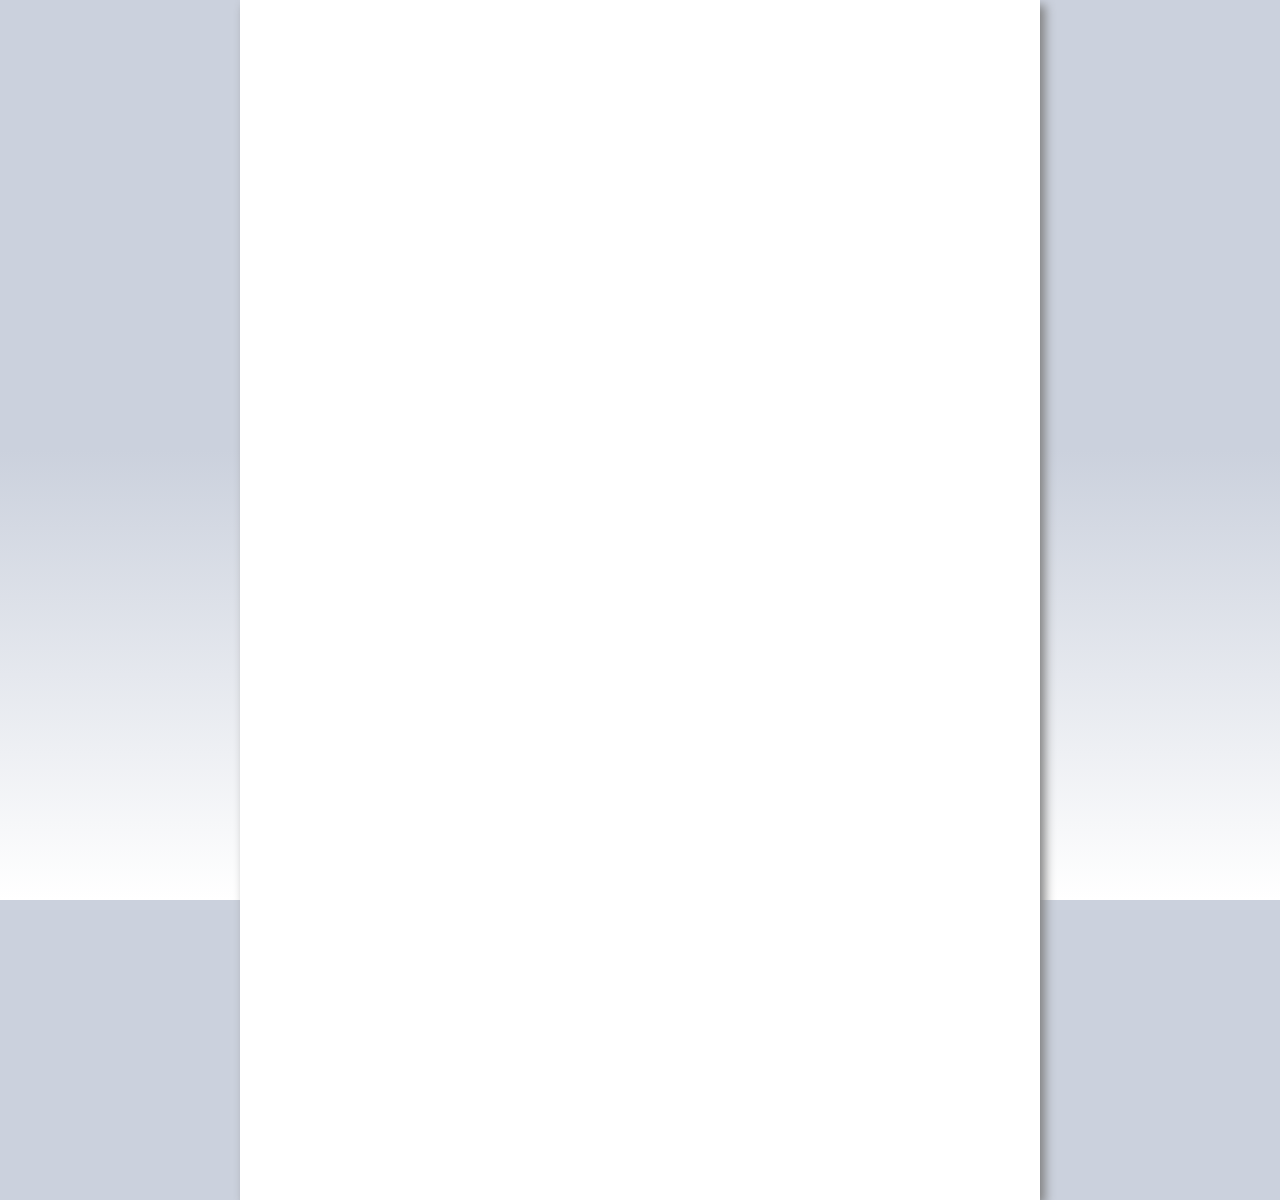
==== index.html @ 5af5730a "page background styled and ready" ====
<!DOCTYPE html>
<!--[if lt IE 7]>      <html class="no-js lt-ie9 lt-ie8 lt-ie7"> <![endif]-->
<!--[if IE 7]>         <html class="no-js lt-ie9 lt-ie8"> <![endif]-->
<!--[if IE 8]>         <html class="no-js lt-ie9"> <![endif]-->
<!--[if gt IE 8]><!--> <html class="no-js"> <!--<![endif]-->
    <head>
        <meta charset="utf-8">
        <meta http-equiv="X-UA-Compatible" content="IE=edge">
        <title></title>
        <meta name="description" content="">
        <meta name="viewport" content="width=device-width, initial-scale=1">

        <!-- Place favicon.ico and apple-touch-icon.png in the root directory -->

        <link rel="stylesheet" href="css/normalize.css">
        <link rel="stylesheet" href="css/main.css">
        <script src="js/vendor/modernizr-2.6.2.min.js"></script>
    </head>
    <body>
        <!--[if lt IE 7]>
            <p class="browsehappy">You are using an <strong>outdated</strong> browser. Please <a href="http://browsehappy.com/">upgrade your browser</a> to improve your experience.</p>
        <![endif]-->

        <!-- Add your site or application content here -->
        
        <div class="container">
            
        </div>
        <script src="//ajax.googleapis.com/ajax/libs/jquery/1.10.2/jquery.min.js"></script>
        <script>window.jQuery || document.write('<script src="js/vendor/jquery-1.10.2.min.js"><\/script>')</script>
        <script src="js/plugins.js"></script>
        <script src="js/main.js"></script>

        <!-- Google Analytics: change UA-XXXXX-X to be your site's ID. -->
        <script>
            (function(b,o,i,l,e,r){b.GoogleAnalyticsObject=l;b[l]||(b[l]=
            function(){(b[l].q=b[l].q||[]).push(arguments)});b[l].l=+new Date;
            e=o.createElement(i);r=o.getElementsByTagName(i)[0];
            e.src='//www.google-analytics.com/analytics.js';
            r.parentNode.insertBefore(e,r)}(window,document,'script','ga'));
            ga('create','UA-XXXXX-X');ga('send','pageview');
        </script>
    </body>
</html>
---- css/main.css ----
html, body
{
    height: 100%;
    background: linear-gradient(#cbd1dd, #cbd1dd, white); /* Standard syntax */
}

.container {
    width: 800px;
    height: 1200px;
    margin: 0 auto;
    background-color: white;
    box-shadow: 5px 5px 10px gray;
}












































/*! HTML5 Boilerplate v4.3.0 | MIT License | http://h5bp.com/ */

/*
 * What follows is the result of much research on cross-browser styling.
 * Credit left inline and big thanks to Nicolas Gallagher, Jonathan Neal,
 * Kroc Camen, and the H5BP dev community and team.
 */

/* ==========================================================================
   Base styles: opinionated defaults
   ========================================================================== */

html,
button,
input,
select,
textarea {
    color: #222;
}

html {
    font-size: 1em;
    line-height: 1.4;
}

/*
 * Remove text-shadow in selection highlight: h5bp.com/i
 * These selection rule sets have to be separate.
 * Customize the background color to match your design.
 */

::-moz-selection {
    background: #b3d4fc;
    text-shadow: none;
}

::selection {
    background: #b3d4fc;
    text-shadow: none;
}

/*
 * A better looking default horizontal rule
 */

hr {
    display: block;
    height: 1px;
    border: 0;
    border-top: 1px solid #ccc;
    margin: 1em 0;
    padding: 0;
}

/*
 * Remove the gap between images, videos, audio and canvas and the bottom of
 * their containers: h5bp.com/i/440
 */

audio,
canvas,
img,
video {
    vertical-align: middle;
}

/*
 * Remove default fieldset styles.
 */

fieldset {
    border: 0;
    margin: 0;
    padding: 0;
}

/*
 * Allow only vertical resizing of textareas.
 */

textarea {
    resize: vertical;
}

/* ==========================================================================
   Browse Happy prompt
   ========================================================================== */

.browsehappy {
    margin: 0.2em 0;
    background: #ccc;
    color: #000;
    padding: 0.2em 0;
}

/* ==========================================================================
   Author's custom styles
   ========================================================================== */

















/* ==========================================================================
   Helper classes
   ========================================================================== */

/*
 * Image replacement
 */

.ir {
    background-color: transparent;
    border: 0;
    overflow: hidden;
    /* IE 6/7 fallback */
    *text-indent: -9999px;
}

.ir:before {
    content: "";
    display: block;
    width: 0;
    height: 150%;
}

/*
 * Hide from both screenreaders and browsers: h5bp.com/u
 */

.hidden {
    display: none !important;
    visibility: hidden;
}

/*
 * Hide only visually, but have it available for screenreaders: h5bp.com/v
 */

.visuallyhidden {
    border: 0;
    clip: rect(0 0 0 0);
    height: 1px;
    margin: -1px;
    overflow: hidden;
    padding: 0;
    position: absolute;
    width: 1px;
}

/*
 * Extends the .visuallyhidden class to allow the element to be focusable
 * when navigated to via the keyboard: h5bp.com/p
 */

.visuallyhidden.focusable:active,
.visuallyhidden.focusable:focus {
    clip: auto;
    height: auto;
    margin: 0;
    overflow: visible;
    position: static;
    width: auto;
}

/*
 * Hide visually and from screenreaders, but maintain layout
 */

.invisible {
    visibility: hidden;
}

/*
 * Clearfix: contain floats
 *
 * For modern browsers
 * 1. The space content is one way to avoid an Opera bug when the
 *    `contenteditable` attribute is included anywhere else in the document.
 *    Otherwise it causes space to appear at the top and bottom of elements
 *    that receive the `clearfix` class.
 * 2. The use of `table` rather than `block` is only necessary if using
 *    `:before` to contain the top-margins of child elements.
 */

.clearfix:before,
.clearfix:after {
    content: " "; /* 1 */
    display: table; /* 2 */
}

.clearfix:after {
    clear: both;
}

/*
 * For IE 6/7 only
 * Include this rule to trigger hasLayout and contain floats.
 */

.clearfix {
    *zoom: 1;
}

/* ==========================================================================
   EXAMPLE Media Queries for Responsive Design.
   These examples override the primary ('mobile first') styles.
   Modify as content requires.
   ========================================================================== */

@media only screen and (min-width: 35em) {
    /* Style adjustments for viewports that meet the condition */
}

@media print,
       (-o-min-device-pixel-ratio: 5/4),
       (-webkit-min-device-pixel-ratio: 1.25),
       (min-resolution: 120dpi) {
    /* Style adjustments for high resolution devices */
}

/* ==========================================================================
   Print styles.
   Inlined to avoid required HTTP connection: h5bp.com/r
   ========================================================================== */

@media print {
    * {
        background: transparent !important;
        color: #000 !important; /* Black prints faster: h5bp.com/s */
        box-shadow: none !important;
        text-shadow: none !important;
    }

    a,
    a:visited {
        text-decoration: underline;
    }

    a[href]:after {
        content: " (" attr(href) ")";
    }

    abbr[title]:after {
        content: " (" attr(title) ")";
    }

    /*
     * Don't show links for images, or javascript/internal links
     */

    .ir a:after,
    a[href^="javascript:"]:after,
    a[href^="#"]:after {
        content: "";
    }

    pre,
    blockquote {
        border: 1px solid #999;
        page-break-inside: avoid;
    }

    thead {
        display: table-header-group; /* h5bp.com/t */
    }

    tr,
    img {
        page-break-inside: avoid;
    }

    img {
        max-width: 100% !important;
    }

    @page {
        margin: 0.5cm;
    }

    p,
    h2,
    h3 {
        orphans: 3;
        widows: 3;
    }

    h2,
    h3 {
        page-break-after: avoid;
    }
}
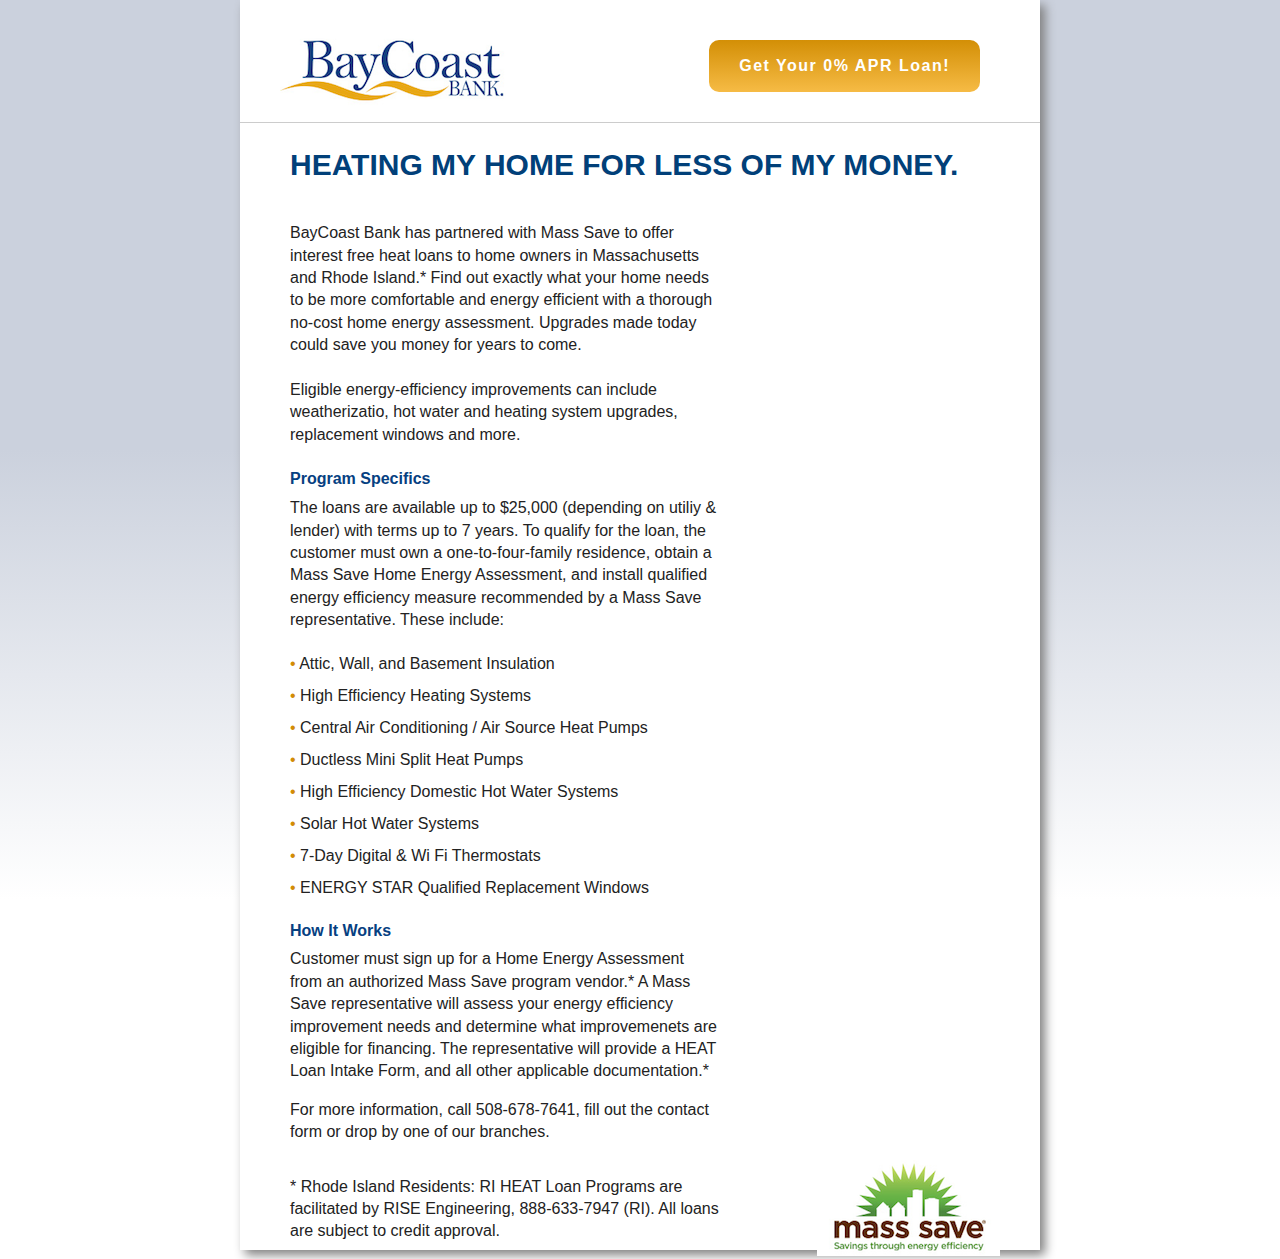
==== commit 9cbe1a46: "recent changes" ====
--- a/index.html
+++ b/index.html
@@ -14,6 +14,7 @@
 
         <link rel="stylesheet" href="css/normalize.css">
         <link rel="stylesheet" href="css/main.css">
+
         <script src="js/vendor/modernizr-2.6.2.min.js"></script>
     </head>
     <body>
@@ -24,7 +25,34 @@
         <!-- Add your site or application content here -->
         
         <div class="container">
+            <img id="baycoast_logo" src="img/baycoast_logo.png">
+            <div id="button">Get Your 0% APR Loan!</div>
+            <hr>
+            <header>
+                <h1>Heating My Home For Less Of My Money.</h1>
+            </header>
+            <section>
+                <p>BayCoast Bank has partnered with Mass Save to offer interest free heat loans to home owners in Massachusetts and Rhode Island.* Find out exactly what your home needs to be more comfortable and energy efficient with a thorough no-cost home energy assessment. Upgrades made today could save you money for years to come.<br><br>Eligible energy-efficiency improvements can include weatherizatio, hot water and heating system upgrades, replacement windows and more.<br><br><span>Program Specifics</span><br>The loans are available up to $25,000 (depending on utiliy & lender) with terms up to 7 years. To qualify for the loan, the customer must own a one-to-four-family residence, obtain a Mass Save Home Energy Assessment, and install qualified energy efficiency measure recommended by a Mass Save representative. These include:</p>
+                    <ul id="prog-spec">
+                        <li>Attic, Wall, and Basement Insulation</li>
+                        <li>High Efficiency Heating Systems</li>
+                        <li>Central Air Conditioning / Air Source Heat Pumps</li>
+                        <li>Ductless Mini Split Heat Pumps</li>
+                        <li>High Efficiency Domestic Hot Water Systems</li>
+                        <li>Solar Hot Water Systems</li>
+                        <li>7-Day Digital & Wi Fi Thermostats</li>
+                        <li>ENERGY STAR Qualified Replacement Windows</li>
+                    </ul>
+                <p><span>How It Works</span><br>Customer must sign up for a Home Energy Assessment from an authorized Mass Save program vendor.* A Mass Save representative will assess your energy efficiency improvement needs and determine what improvemenets are eligible for financing. The representative will provide a HEAT Loan Intake Form, and all other applicable documentation.*</p><p id="last">For more information, call 508-678-7641, fill out the contact form or drop by one of our branches.</p>
+            </section>
             
+      
+            <footer>
+                <div id="disclaimer">
+                    <p>* Rhode Island Residents: RI HEAT Loan Programs are facilitated by RISE Engineering, 888-633-7947 (RI). All loans are subject to credit approval.</p>
+                </div>
+                <img id="mass_save_logo" src="img/mass_save_logo.png">
+            </footer>
         </div>
         <script src="//ajax.googleapis.com/ajax/libs/jquery/1.10.2/jquery.min.js"></script>
         <script>window.jQuery || document.write('<script src="js/vendor/jquery-1.10.2.min.js"><\/script>')</script>
--- a/css/main.css
+++ b/css/main.css
@@ -1,16 +1,97 @@
-html, body
-{
+/* backdrop ------------------------*/
+
+html, body {
     height: 100%;
     background: linear-gradient(#cbd1dd, #cbd1dd, white); /* Standard syntax */
+    background-repeat: no-repeat;
+    background-attachment: fixed;
 }
 
 .container {
     width: 800px;
-    height: 1200px;
+    height: 1250px;
     margin: 0 auto;
     background-color: white;
     box-shadow: 5px 5px 10px gray;
 }
+
+/*--------------------------------------*/
+
+section, #disclaimer {
+    width: 430px;
+    float: left;
+}
+
+header, section, footer {
+    margin-left: 50px;
+}
+
+#baycoast_logo {
+    margin: 30px 0 0 40px;
+}
+
+#mass_save_logo {
+    float: right;
+    margin: 0 40px 0 30px;
+}
+
+#button {
+    float: right;
+    margin: 40px 60px 20px 0;
+    padding: 15px 30px 15px 30px;
+    background: linear-gradient(#d38f06, #f6bb45);
+    border-radius: 10px;
+    color: white;
+    font-weight: bold;
+    letter-spacing: 1.5px;
+}
+
+#button:hover {
+    box-shadow: 2px 2px 5px #5b3d01 inset;
+    cursor: pointer;
+    transition: all .2s;
+}
+
+h1 {
+    text-transform: uppercase;
+    color: #014079;
+    font-size: 30px;
+}
+
+span {
+    color: #064081;
+    font-weight: bold;
+    display: block;
+    margin-bottom: -16px;
+}
+
+#disclaimer {
+    float: left;
+}
+
+
+/* list item reset ------------------*/
+
+ul {
+    list-style: none;
+    padding:0;
+    margin:0;
+}
+
+li { 
+    line-height: 2.0;
+}
+
+li:before {
+    content: "• ";
+    color: #d28b06; 
+}
+
+/*-----------------------------------*/
+
+
+
+
 
 
 
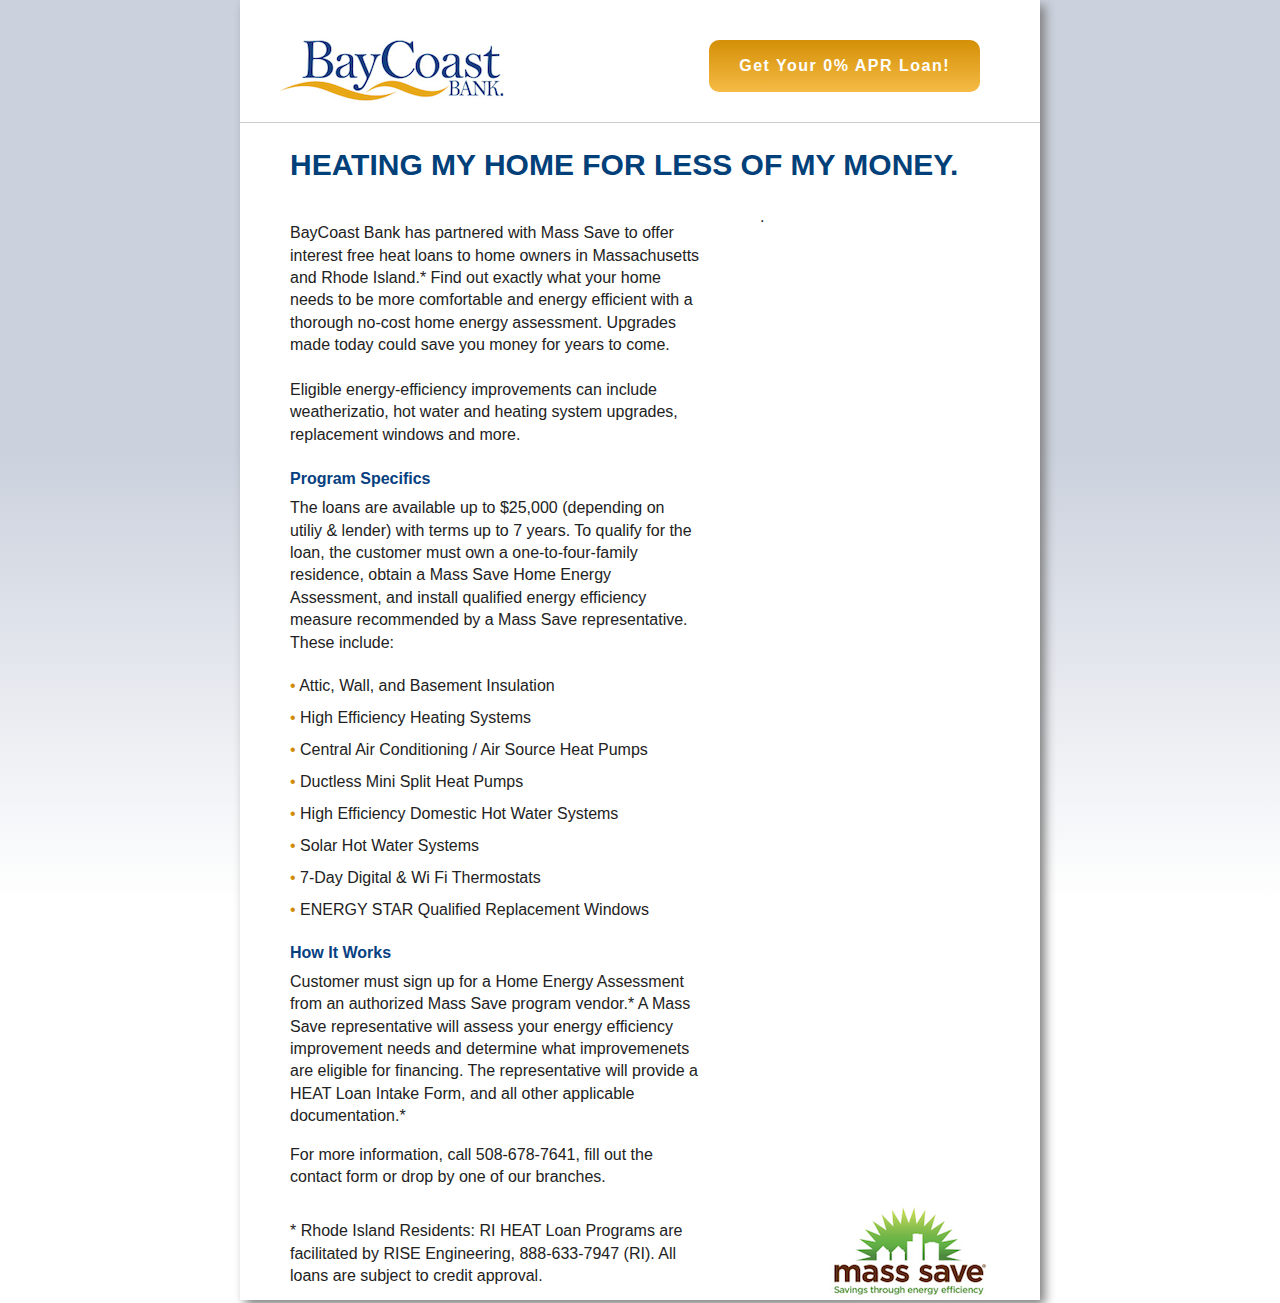
==== commit d3801ab5: "wufoo form perfected" ====
--- a/index.html
+++ b/index.html
@@ -45,8 +45,9 @@
                     </ul>
                 <p><span>How It Works</span><br>Customer must sign up for a Home Energy Assessment from an authorized Mass Save program vendor.* A Mass Save representative will assess your energy efficiency improvement needs and determine what improvemenets are eligible for financing. The representative will provide a HEAT Loan Intake Form, and all other applicable documentation.*</p><p id="last">For more information, call 508-678-7641, fill out the contact form or drop by one of our branches.</p>
             </section>
-            
-      
+            <div id="wufoo-r84f9i0942lt3">
+                <a href="https://intothewildmarketing.wufoo.com/forms/r84f9i0942lt3"></a>.
+            </div>
             <footer>
                 <div id="disclaimer">
                     <p>* Rhode Island Residents: RI HEAT Loan Programs are facilitated by RISE Engineering, 888-633-7947 (RI). All loans are subject to credit approval.</p>
@@ -58,7 +59,22 @@
         <script>window.jQuery || document.write('<script src="js/vendor/jquery-1.10.2.min.js"><\/script>')</script>
         <script src="js/plugins.js"></script>
         <script src="js/main.js"></script>
-
+        <script type="text/javascript">var r84f9i0942lt3;(function(d, t) {
+            var s = d.createElement(t), options = {
+                'userName':'intothewildmarketing', 
+                'formHash':'r84f9i0942lt3', 
+                'autoResize':true,
+                'height':'320',
+                'async':true,
+                'host':'wufoo.com',
+                'header':'show', 
+                'ssl':true};
+                s.src = ('https:' == d.location.protocol ? 'https://' : 'http://') + 'wufoo.com/scripts/embed/form.js';
+                s.onload = s.onreadystatechange = function() {
+                    var rs = this.readyState; if (rs) if (rs != 'complete') if (rs != 'loaded') return;
+                    try { r84f9i0942lt3 = new WufooForm();r84f9i0942lt3.initialize(options);r84f9i0942lt3.display(); } catch (e) {}};
+                    var scr = d.getElementsByTagName(t)[0], par = scr.parentNode; par.insertBefore(s, scr);
+                })(document, 'script');</script>
         <!-- Google Analytics: change UA-XXXXX-X to be your site's ID. -->
         <script>
             (function(b,o,i,l,e,r){b.GoogleAnalyticsObject=l;b[l]||(b[l]=
--- a/css/main.css
+++ b/css/main.css
@@ -9,7 +9,7 @@
 
 .container {
     width: 800px;
-    height: 1250px;
+    height: 1300px;
     margin: 0 auto;
     background-color: white;
     box-shadow: 5px 5px 10px gray;
@@ -18,7 +18,7 @@
 /*--------------------------------------*/
 
 section, #disclaimer {
-    width: 430px;
+    width: 410px;
     float: left;
 }
 
@@ -69,6 +69,12 @@
     float: left;
 }
 
+#wufoo-r84f9i0942lt3 {
+    float: right;
+    width: 250px;
+    margin-right: 30px;
+}
+
 
 /* list item reset ------------------*/
 
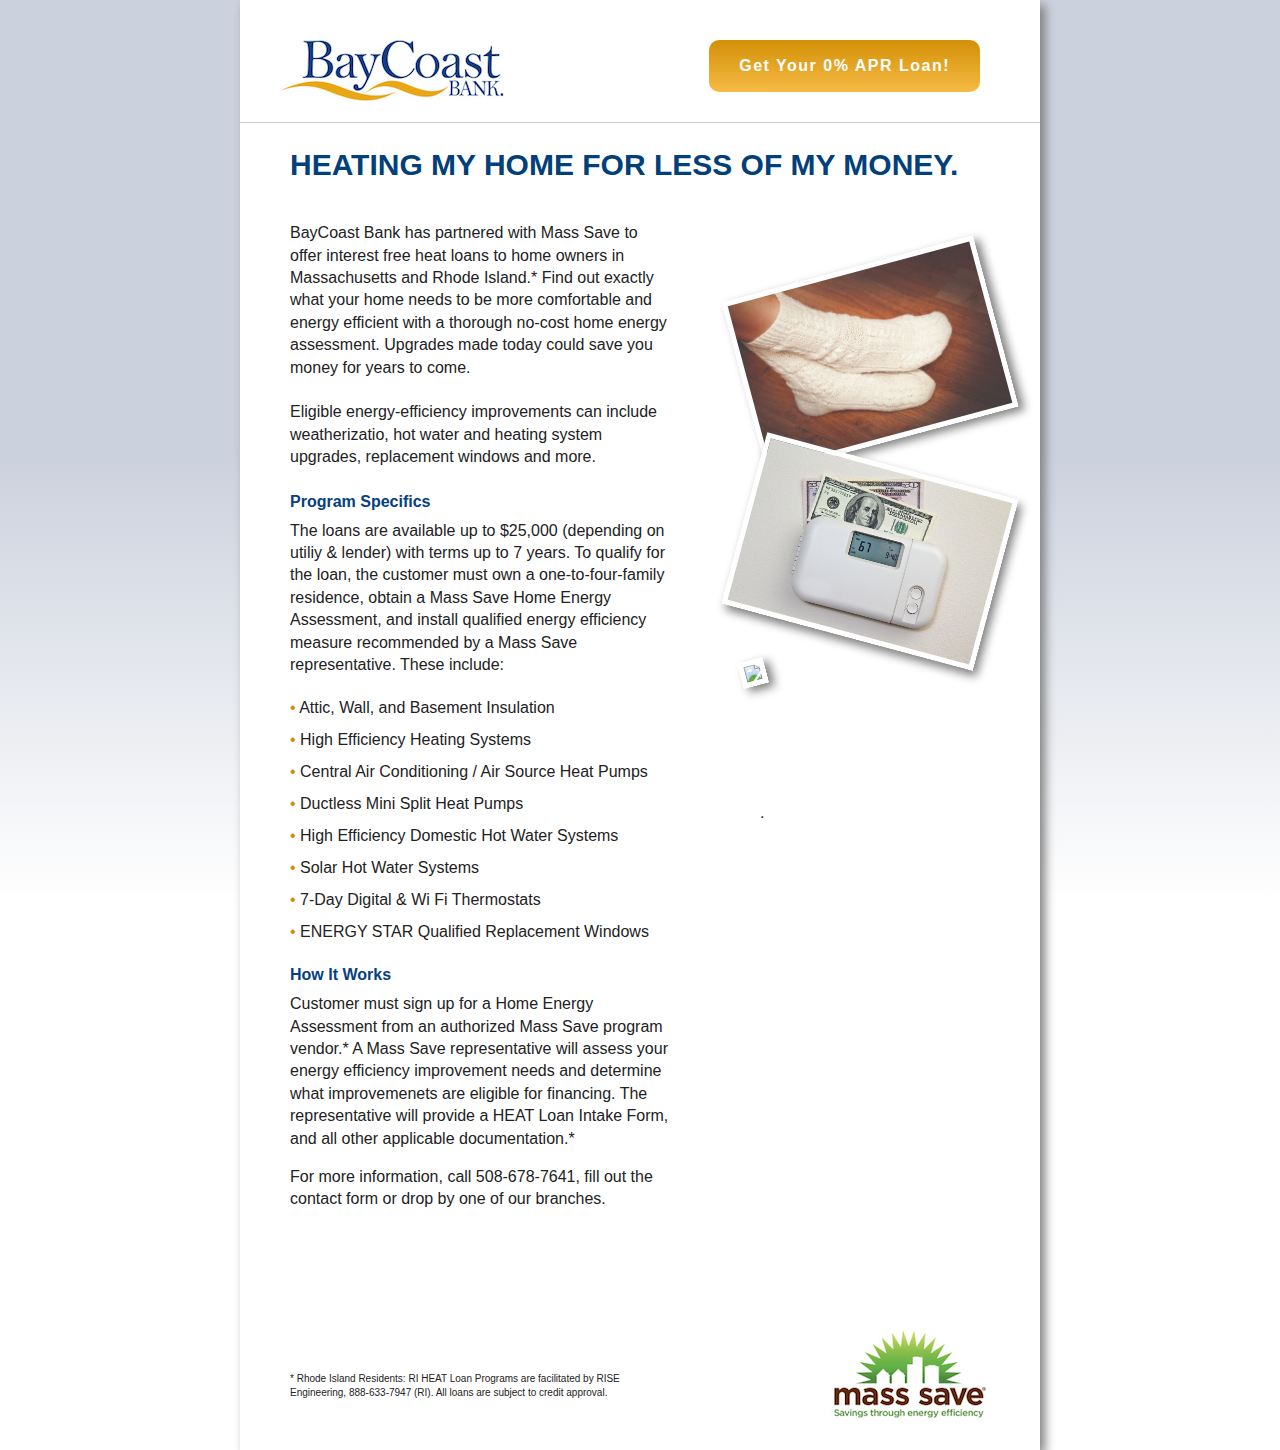
==== commit d69a1d0a: "added/positioned images" ====
--- a/index.html
+++ b/index.html
@@ -25,12 +25,16 @@
         <!-- Add your site or application content here -->
         
         <div class="container">
+            <!-- cover top -->
             <img id="baycoast_logo" src="img/baycoast_logo.png">
-            <div id="button">Get Your 0% APR Loan!</div>
+            <a href="#wufoo-r84f9i0942lt3"><div id="button">Get Your 0% APR Loan!</div></a>
             <hr>
             <header>
                 <h1>Heating My Home For Less Of My Money.</h1>
             </header>
+            <!-- top -->
+
+            <!-- left side -->
             <section>
                 <p>BayCoast Bank has partnered with Mass Save to offer interest free heat loans to home owners in Massachusetts and Rhode Island.* Find out exactly what your home needs to be more comfortable and energy efficient with a thorough no-cost home energy assessment. Upgrades made today could save you money for years to come.<br><br>Eligible energy-efficiency improvements can include weatherizatio, hot water and heating system upgrades, replacement windows and more.<br><br><span>Program Specifics</span><br>The loans are available up to $25,000 (depending on utiliy & lender) with terms up to 7 years. To qualify for the loan, the customer must own a one-to-four-family residence, obtain a Mass Save Home Energy Assessment, and install qualified energy efficiency measure recommended by a Mass Save representative. These include:</p>
                     <ul id="prog-spec">
@@ -45,15 +49,27 @@
                     </ul>
                 <p><span>How It Works</span><br>Customer must sign up for a Home Energy Assessment from an authorized Mass Save program vendor.* A Mass Save representative will assess your energy efficiency improvement needs and determine what improvemenets are eligible for financing. The representative will provide a HEAT Loan Intake Form, and all other applicable documentation.*</p><p id="last">For more information, call 508-678-7641, fill out the contact form or drop by one of our branches.</p>
             </section>
+            <!-- left side -->
+
+            <!-- right side -->
+            <ul id="image-spread">
+                <li><img id="socks" src="img/socks.jpg"></li>
+                <li><img id="costs" src="img/costs.jpg"></li>
+                <li><img id="thermostat" src="img/thermostat.jpg"></li>
+            </ul>
             <div id="wufoo-r84f9i0942lt3">
                 <a href="https://intothewildmarketing.wufoo.com/forms/r84f9i0942lt3"></a>.
             </div>
+            <!-- right side -->
+
+            <!-- cover bottom -->
             <footer>
                 <div id="disclaimer">
                     <p>* Rhode Island Residents: RI HEAT Loan Programs are facilitated by RISE Engineering, 888-633-7947 (RI). All loans are subject to credit approval.</p>
                 </div>
                 <img id="mass_save_logo" src="img/mass_save_logo.png">
             </footer>
+            <!-- cover bottom -->
         </div>
         <script src="//ajax.googleapis.com/ajax/libs/jquery/1.10.2/jquery.min.js"></script>
         <script>window.jQuery || document.write('<script src="js/vendor/jquery-1.10.2.min.js"><\/script>')</script>
--- a/css/main.css
+++ b/css/main.css
@@ -9,7 +9,7 @@
 
 .container {
     width: 800px;
-    height: 1300px;
+    height: 1450px;
     margin: 0 auto;
     background-color: white;
     box-shadow: 5px 5px 10px gray;
@@ -18,7 +18,7 @@
 /*--------------------------------------*/
 
 section, #disclaimer {
-    width: 410px;
+    width: 380px;
     float: left;
 }
 
@@ -30,9 +30,14 @@
     margin: 30px 0 0 40px;
 }
 
+#disclaimer {
+    margin-top: 135px;
+    font-size: 10px;
+}
+
 #mass_save_logo {
     float: right;
-    margin: 0 40px 0 30px;
+    margin: 100px 40px 0 30px;
 }
 
 #button {
@@ -72,23 +77,62 @@
 #wufoo-r84f9i0942lt3 {
     float: right;
     width: 250px;
-    margin-right: 30px;
-}
-
+    margin: 90px 30px 0px 0px;
+}
+
+#image-spread {
+    float: right;
+    margin-top: 50px;
+}
+
+#image-spread li {
+    list-style: none;
+}
+
+#image-spread img {
+    width: 250px;
+    height: auto;
+    border: 5px solid white;
+    margin: 10px 40px 10px 0px;
+    box-shadow: 5px 5px 10px gray
+}
+
+#socks {
+    position: relative;
+    z-index:1;
+    transform:rotate(-15deg);
+    -ms-transform:rotate(-15deg); /* IE 9 */
+    -webkit-transform:rotate(-15deg); /* Safari and Chrome */
+}
+
+#costs {
+    position: relative;
+    z-index:2;
+    transform:rotate(15deg);
+    -ms-transform:rotate(15deg); /* IE 9 */
+    -webkit-transform:rotate(15deg); /* Safari and Chrome */
+}
+
+#thermostat {
+    position: relative;
+    z-index:1;
+    transform:rotate(-15deg);
+    -ms-transform:rotate(-15deg); /* IE 9 */
+    -webkit-transform:rotate(-15deg); /* Safari and Chrome */
+}
 
 /* list item reset ------------------*/
 
-ul {
+#prog-spec {
     list-style: none;
     padding:0;
     margin:0;
 }
-
-li { 
+#prog-spec li { 
     line-height: 2.0;
 }
 
-li:before {
+#prog-spec li:before {
     content: "• ";
     color: #d28b06; 
 }
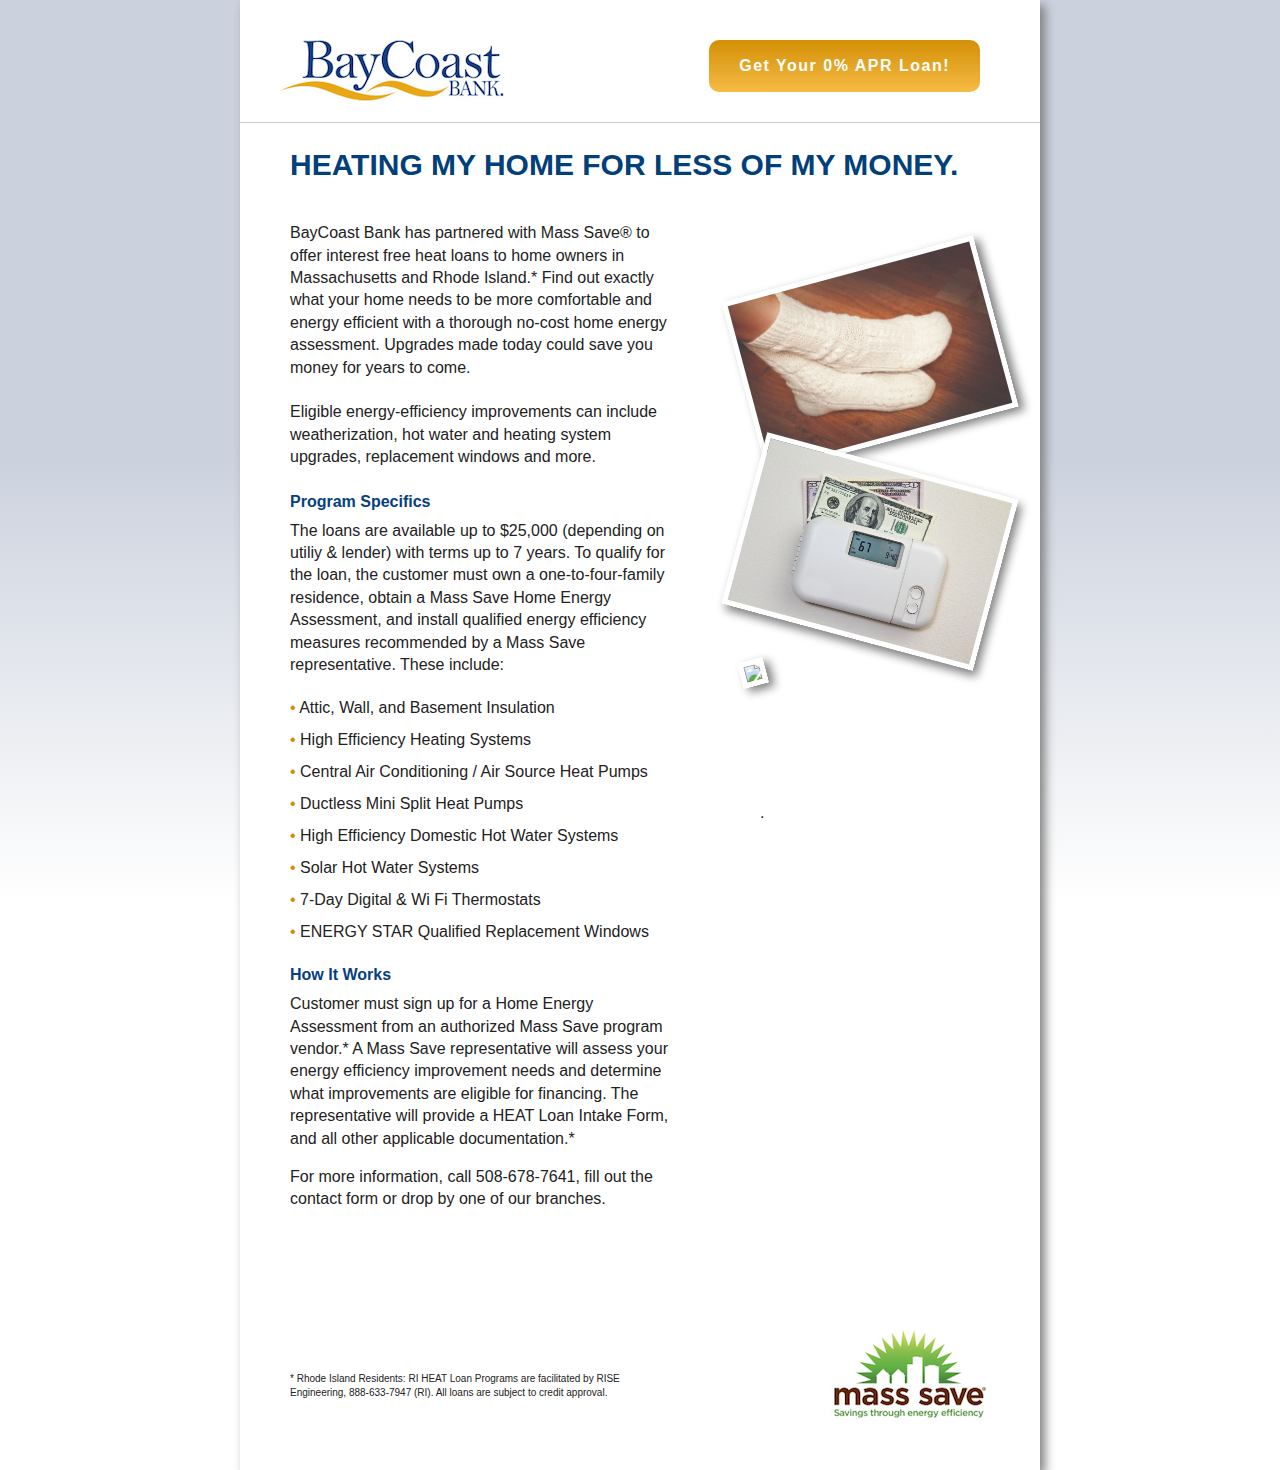
==== commit 02f83ad4: "v1 complete" ====
--- a/index.html
+++ b/index.html
@@ -36,7 +36,7 @@
 
             <!-- left side -->
             <section>
-                <p>BayCoast Bank has partnered with Mass Save to offer interest free heat loans to home owners in Massachusetts and Rhode Island.* Find out exactly what your home needs to be more comfortable and energy efficient with a thorough no-cost home energy assessment. Upgrades made today could save you money for years to come.<br><br>Eligible energy-efficiency improvements can include weatherizatio, hot water and heating system upgrades, replacement windows and more.<br><br><span>Program Specifics</span><br>The loans are available up to $25,000 (depending on utiliy & lender) with terms up to 7 years. To qualify for the loan, the customer must own a one-to-four-family residence, obtain a Mass Save Home Energy Assessment, and install qualified energy efficiency measure recommended by a Mass Save representative. These include:</p>
+                <p>BayCoast Bank has partnered with Mass Save&reg; to offer interest free heat loans to home owners in Massachusetts and Rhode Island.* Find out exactly what your home needs to be more comfortable and energy efficient with a thorough no-cost home energy assessment. Upgrades made today could save you money for years to come.<br><br>Eligible energy-efficiency improvements can include weatherization, hot water and heating system upgrades, replacement windows and more.<br><br><span>Program Specifics</span><br>The loans are available up to $25,000 (depending on utiliy & lender) with terms up to 7 years. To qualify for the loan, the customer must own a one-to-four-family residence, obtain a Mass Save Home Energy Assessment, and install qualified energy efficiency measures recommended by a Mass Save representative. These include:</p>
                     <ul id="prog-spec">
                         <li>Attic, Wall, and Basement Insulation</li>
                         <li>High Efficiency Heating Systems</li>
@@ -47,7 +47,7 @@
                         <li>7-Day Digital & Wi Fi Thermostats</li>
                         <li>ENERGY STAR Qualified Replacement Windows</li>
                     </ul>
-                <p><span>How It Works</span><br>Customer must sign up for a Home Energy Assessment from an authorized Mass Save program vendor.* A Mass Save representative will assess your energy efficiency improvement needs and determine what improvemenets are eligible for financing. The representative will provide a HEAT Loan Intake Form, and all other applicable documentation.*</p><p id="last">For more information, call 508-678-7641, fill out the contact form or drop by one of our branches.</p>
+                <p><span>How It Works</span><br>Customer must sign up for a Home Energy Assessment from an authorized Mass Save program vendor.* A Mass Save representative will assess your energy efficiency improvement needs and determine what improvements are eligible for financing. The representative will provide a HEAT Loan Intake Form, and all other applicable documentation.*</p><p id="last">For more information, call 508-678-7641, fill out the contact form or drop by one of our branches.</p>
             </section>
             <!-- left side -->
 
--- a/css/main.css
+++ b/css/main.css
@@ -9,7 +9,7 @@
 
 .container {
     width: 800px;
-    height: 1450px;
+    height: 1470px;
     margin: 0 auto;
     background-color: white;
     box-shadow: 5px 5px 10px gray;
@@ -80,6 +80,12 @@
     margin: 90px 30px 0px 0px;
 }
 
+.highlight {
+    background-color: #ccd2de;
+    padding: 10px;
+    border-radius: 10px;
+}
+
 #image-spread {
     float: right;
     margin-top: 50px;
@@ -103,6 +109,10 @@
     transform:rotate(-15deg);
     -ms-transform:rotate(-15deg); /* IE 9 */
     -webkit-transform:rotate(-15deg); /* Safari and Chrome */
+}
+
+hr {
+    width: 100%;
 }
 
 #costs {
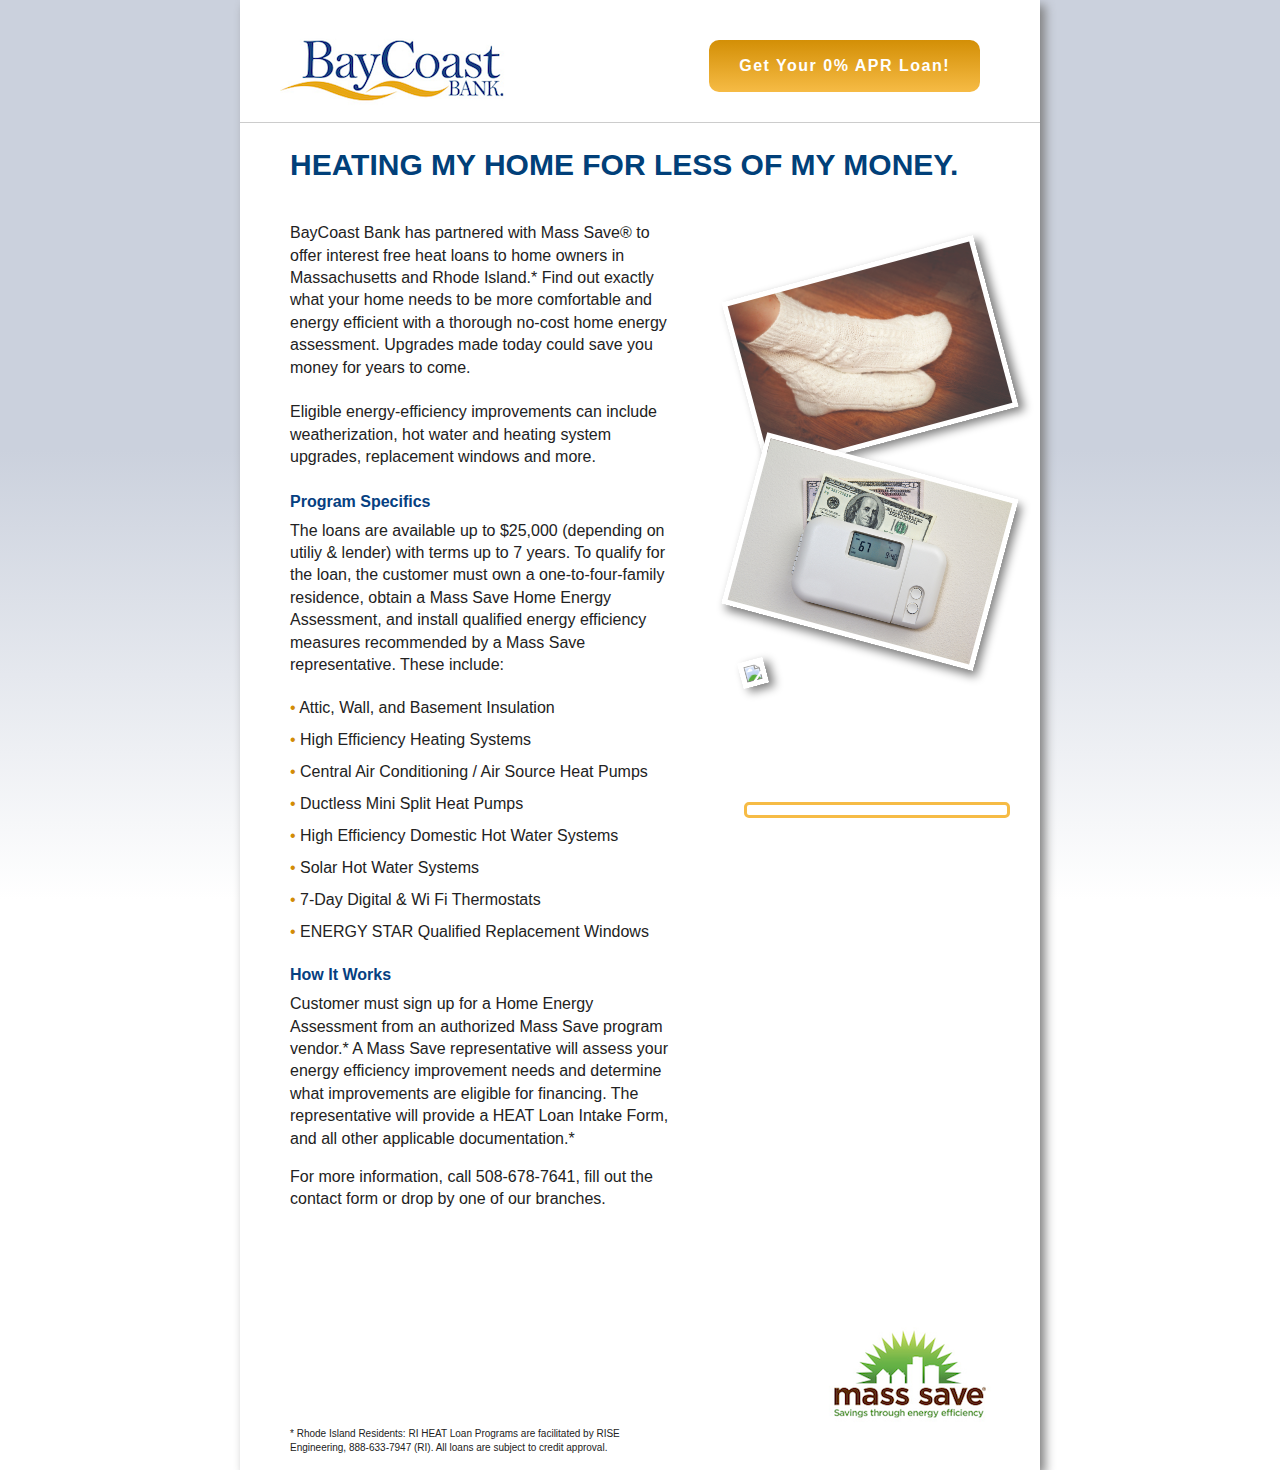
==== commit 1196bed1: "v.2" ====
--- a/index.html
+++ b/index.html
@@ -17,7 +17,7 @@
 
         <script src="js/vendor/modernizr-2.6.2.min.js"></script>
     </head>
-    <body>
+    <body onload="scrollTo(0,0)">
         <!--[if lt IE 7]>
             <p class="browsehappy">You are using an <strong>outdated</strong> browser. Please <a href="http://browsehappy.com/">upgrade your browser</a> to improve your experience.</p>
         <![endif]-->
@@ -52,13 +52,13 @@
             <!-- left side -->
 
             <!-- right side -->
-            <ul id="image-spread">
+            <a href="thank-you.html"><ul id="image-spread">
                 <li><img id="socks" src="img/socks.jpg"></li>
                 <li><img id="costs" src="img/costs.jpg"></li>
                 <li><img id="thermostat" src="img/thermostat.jpg"></li>
-            </ul>
+            </ul></a>
             <div id="wufoo-r84f9i0942lt3">
-                <a href="https://intothewildmarketing.wufoo.com/forms/r84f9i0942lt3"></a>.
+                <a href="https://intothewildmarketing.wufoo.com/forms/r84f9i0942lt3"></a>
             </div>
             <!-- right side -->
 
--- a/css/main.css
+++ b/css/main.css
@@ -13,6 +13,7 @@
     margin: 0 auto;
     background-color: white;
     box-shadow: 5px 5px 10px gray;
+    overflow: hidden;
 }
 
 /*--------------------------------------*/
@@ -31,7 +32,7 @@
 }
 
 #disclaimer {
-    margin-top: 135px;
+    margin-top: 190px;
     font-size: 10px;
 }
 
@@ -49,6 +50,7 @@
     color: white;
     font-weight: bold;
     letter-spacing: 1.5px;
+    transition: all 1.0s;
 }
 
 #button:hover {
@@ -78,6 +80,10 @@
     float: right;
     width: 250px;
     margin: 90px 30px 0px 0px;
+    border: 3px solid #f6bb45;
+    padding: 5px;
+    border-radius: 5px;
+    clear: ;
 }
 
 .highlight {
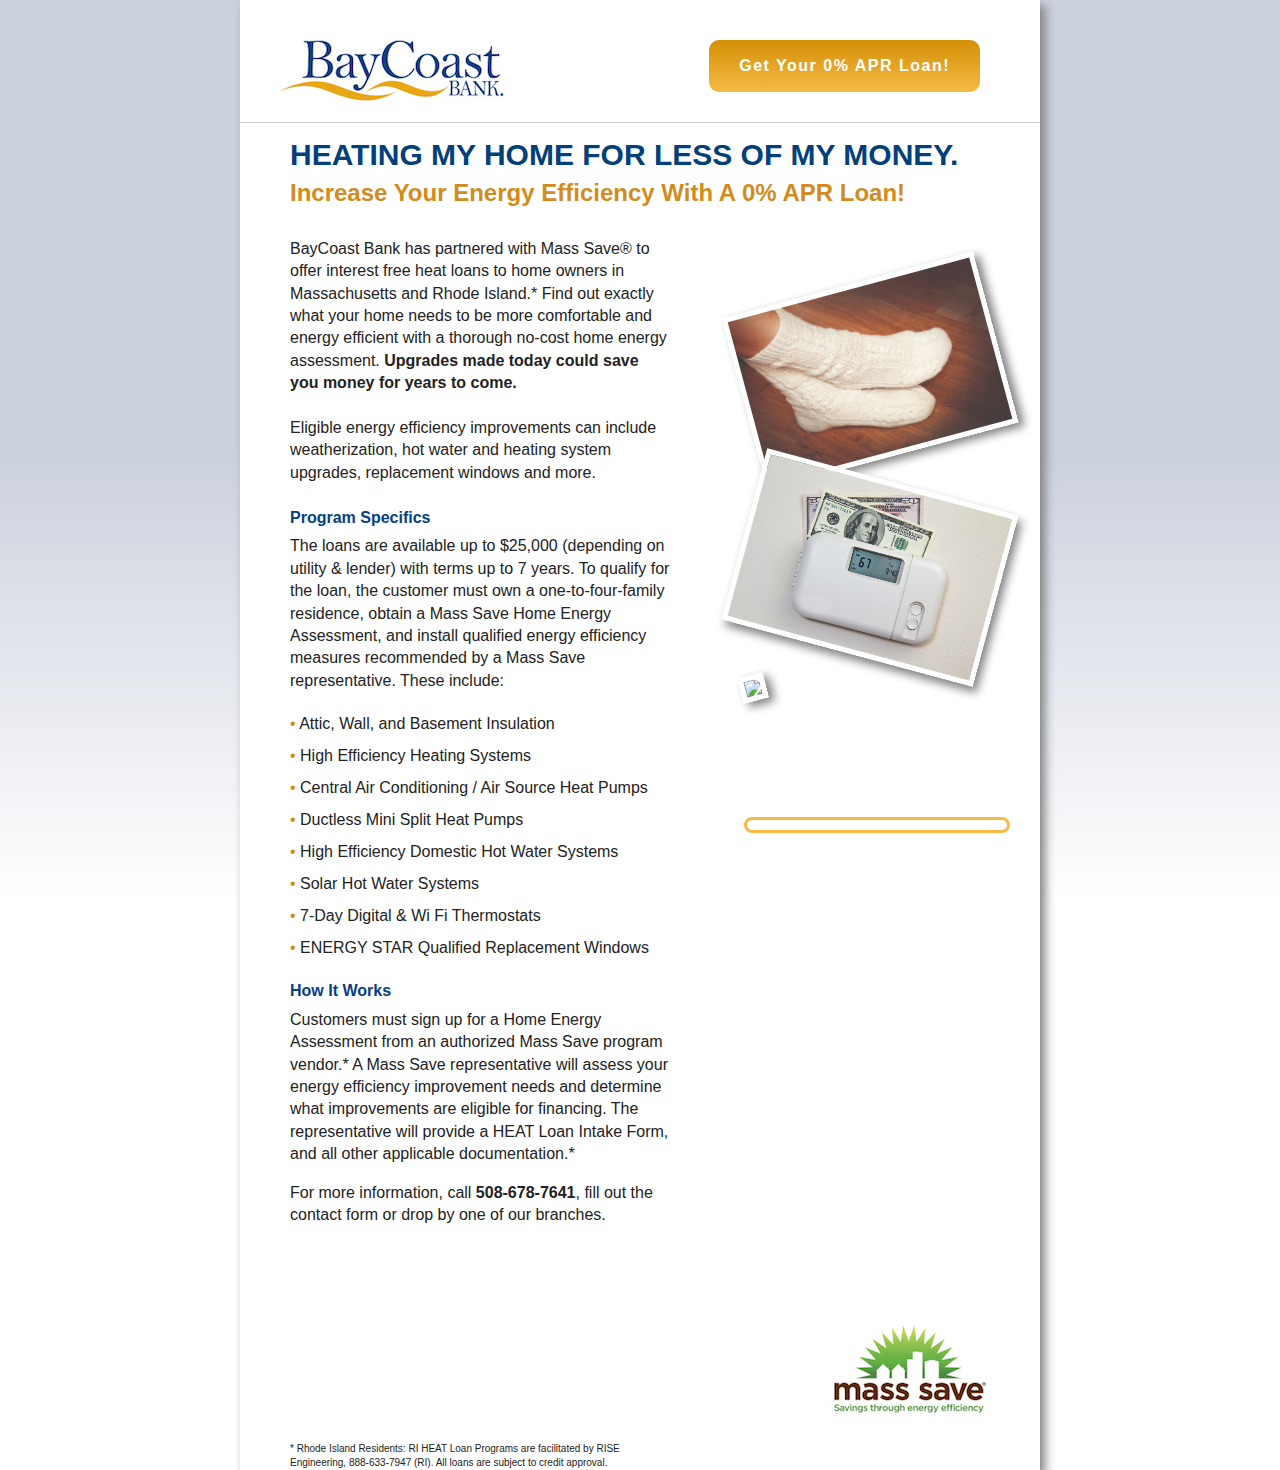
==== commit 0b1ee043: "v3" ====
--- a/index.html
+++ b/index.html
@@ -31,12 +31,13 @@
             <hr>
             <header>
                 <h1>Heating My Home For Less Of My Money.</h1>
+                <h2>Increase Your Energy Efficiency With A 0% APR Loan!</h2>
             </header>
             <!-- top -->
 
             <!-- left side -->
             <section>
-                <p>BayCoast Bank has partnered with Mass Save&reg; to offer interest free heat loans to home owners in Massachusetts and Rhode Island.* Find out exactly what your home needs to be more comfortable and energy efficient with a thorough no-cost home energy assessment. Upgrades made today could save you money for years to come.<br><br>Eligible energy-efficiency improvements can include weatherization, hot water and heating system upgrades, replacement windows and more.<br><br><span>Program Specifics</span><br>The loans are available up to $25,000 (depending on utiliy & lender) with terms up to 7 years. To qualify for the loan, the customer must own a one-to-four-family residence, obtain a Mass Save Home Energy Assessment, and install qualified energy efficiency measures recommended by a Mass Save representative. These include:</p>
+                <p>BayCoast Bank has partnered with Mass Save&reg; to offer interest free heat loans to home owners in Massachusetts and Rhode Island.* Find out exactly what your home needs to be more comfortable and energy efficient with a thorough no-cost home energy assessment. <b>Upgrades made today could save you money for years to come.</b><br><br>Eligible energy efficiency improvements can include weatherization, hot water and heating system upgrades, replacement windows and more.<br><br><span>Program Specifics</span><br>The loans are available up to $25,000 (depending on utility & lender) with terms up to 7 years. To qualify for the loan, the customer must own a one-to-four-family residence, obtain a Mass Save Home Energy Assessment, and install qualified energy efficiency measures recommended by a Mass Save representative. These include:</p>
                     <ul id="prog-spec">
                         <li>Attic, Wall, and Basement Insulation</li>
                         <li>High Efficiency Heating Systems</li>
@@ -47,7 +48,7 @@
                         <li>7-Day Digital & Wi Fi Thermostats</li>
                         <li>ENERGY STAR Qualified Replacement Windows</li>
                     </ul>
-                <p><span>How It Works</span><br>Customer must sign up for a Home Energy Assessment from an authorized Mass Save program vendor.* A Mass Save representative will assess your energy efficiency improvement needs and determine what improvements are eligible for financing. The representative will provide a HEAT Loan Intake Form, and all other applicable documentation.*</p><p id="last">For more information, call 508-678-7641, fill out the contact form or drop by one of our branches.</p>
+                <p><span>How It Works</span><br>Customers must sign up for a Home Energy Assessment from an authorized Mass Save program vendor.* A Mass Save representative will assess your energy efficiency improvement needs and determine what improvements are eligible for financing. The representative will provide a HEAT Loan Intake Form, and all other applicable documentation.*</p><p id="last">For more information, call <b>508-678-7641</b>, fill out the contact form or drop by one of our branches.</p>
             </section>
             <!-- left side -->
 
--- a/css/main.css
+++ b/css/main.css
@@ -38,7 +38,7 @@
 
 #mass_save_logo {
     float: right;
-    margin: 100px 40px 0 30px;
+    margin: 80px 40px 0 30px;
 }
 
 #button {
@@ -65,6 +65,14 @@
     font-size: 30px;
 }
 
+h2 {
+    color: #d18c1d;
+}
+
+header {
+    line-height: 0.7;
+}
+
 span {
     color: #064081;
     font-weight: bold;
@@ -82,8 +90,7 @@
     margin: 90px 30px 0px 0px;
     border: 3px solid #f6bb45;
     padding: 5px;
-    border-radius: 5px;
-    clear: ;
+    border-radius: 10px;
 }
 
 .highlight {
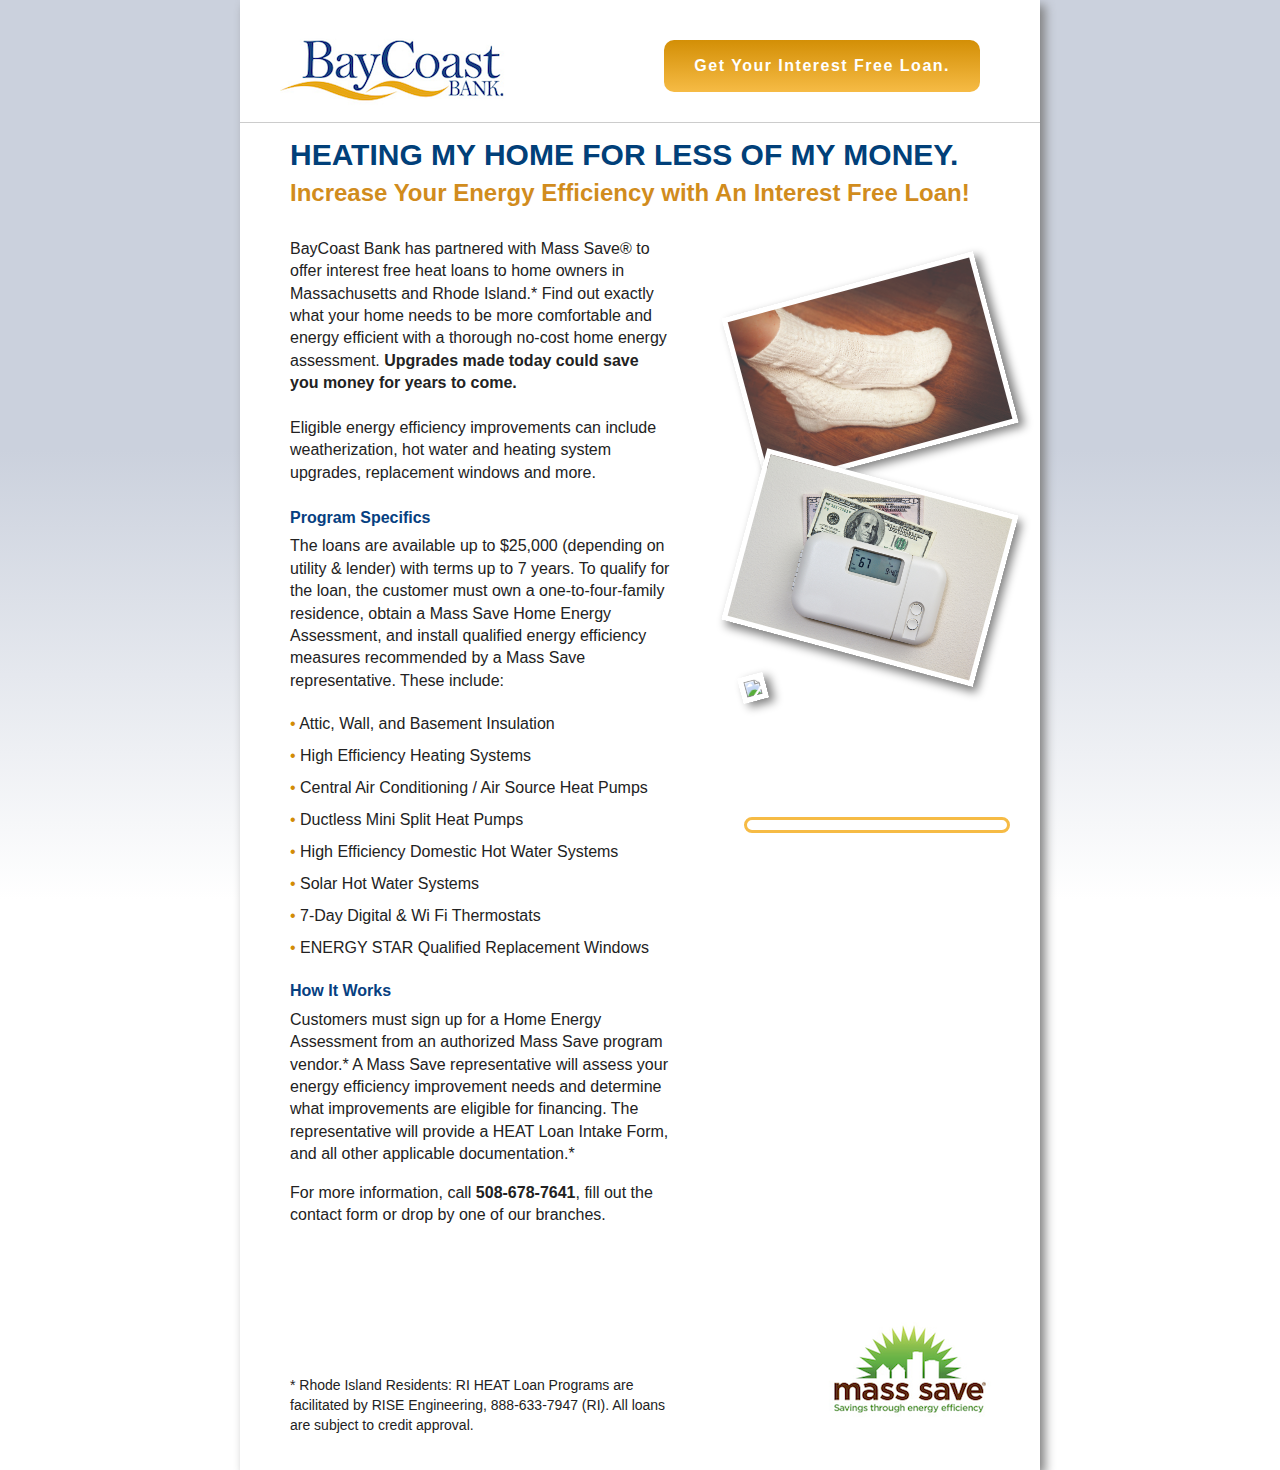
==== commit ae8d654c: "client requests" ====
--- a/index.html
+++ b/index.html
@@ -27,11 +27,11 @@
         <div class="container">
             <!-- cover top -->
             <img id="baycoast_logo" src="img/baycoast_logo.png">
-            <a href="#wufoo-r84f9i0942lt3"><div id="button">Get Your 0% APR Loan!</div></a>
+            <a href="#wufoo-r84f9i0942lt3"><div id="button">Get Your Interest Free Loan.</div></a>
             <hr>
             <header>
                 <h1>Heating My Home For Less Of My Money.</h1>
-                <h2>Increase Your Energy Efficiency With A 0% APR Loan!</h2>
+                <h2>Increase Your Energy Efficiency with An Interest Free Loan!</h2>
             </header>
             <!-- top -->
 
--- a/css/main.css
+++ b/css/main.css
@@ -32,8 +32,8 @@
 }
 
 #disclaimer {
-    margin-top: 190px;
-    font-size: 10px;
+    margin-top: 120px;
+    font-size: 14px;
 }
 
 #mass_save_logo {
